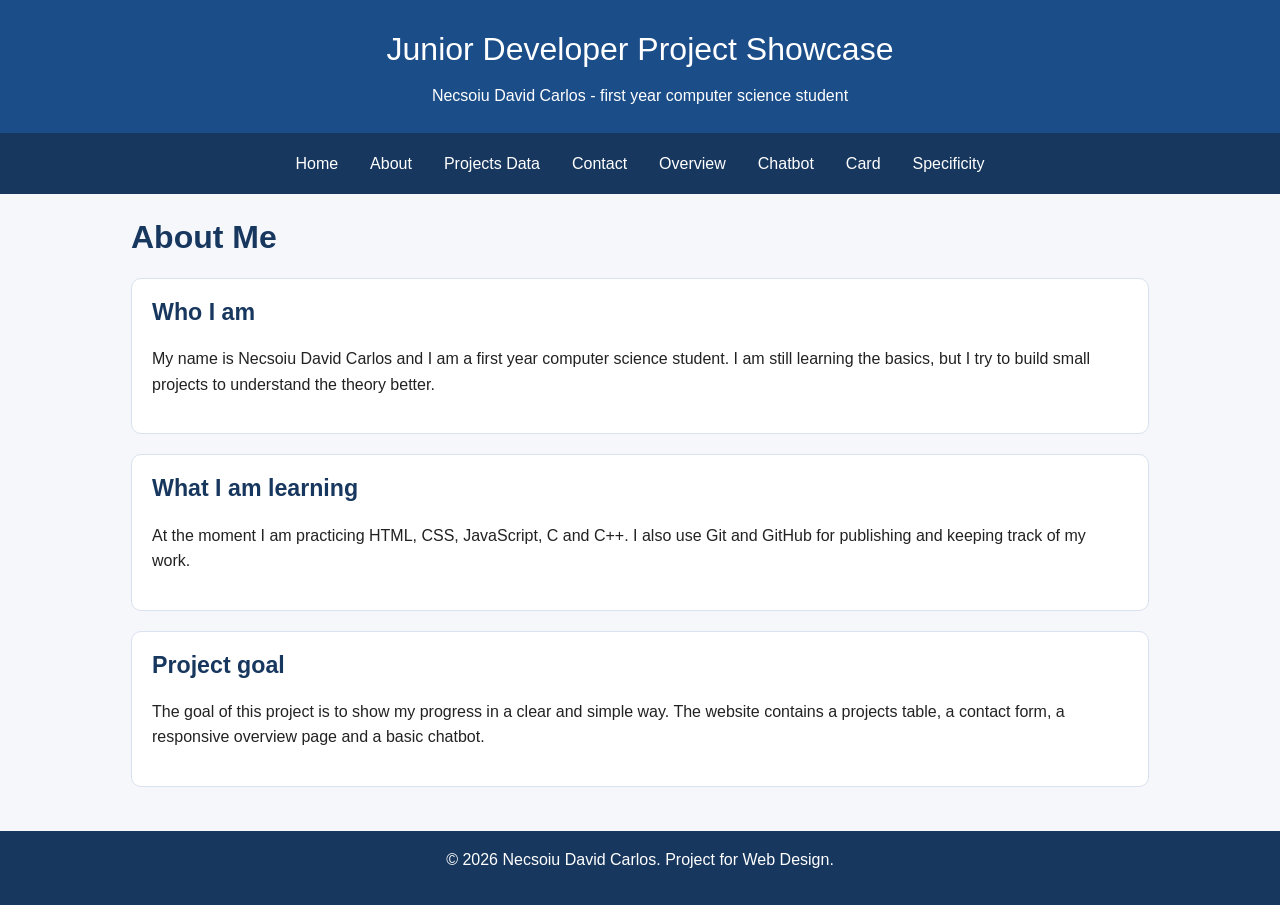
==== about.html @ 691c3e6f "hw3" ====
<!doctype html>
<html lang="en">
<head>
  <meta charset="UTF-8">
  <meta name="viewport" content="width=device-width, initial-scale=1.0">
  <title>About - Junior Developer Showcase</title>
  <link rel="stylesheet" href="styles.css">
</head>
<body>
  <a href="#main-content" class="skip-link">Skip to main content</a>

  <header>
    <p class="site-title">Junior Developer Project Showcase</p>
    <p class="site-subtitle">Necsoiu David Carlos - first year computer science student</p>
  </header>

  <nav aria-label="Main navigation">
    <ul>
      <li><a href="index.html">Home</a></li>
      <li><a href="about.html">About</a></li>
      <li><a href="data.html">Projects Data</a></li>
      <li><a href="contact.html">Contact</a></li>
      <li><a href="overview.html">Overview</a></li>
      <li><a href="chatbot.html">Chatbot</a></li>
      <li><a href="card.html">Card</a></li>
      <li><a href="specificity.html">Specificity</a></li>
    </ul>
  </nav>

  <main id="main-content">
    <h1>About Me</h1>

    <section>
      <h2>Who I am</h2>
      <p>My name is Necsoiu David Carlos and I am a first year computer science student. I am still learning the basics, but I try to build small projects to understand the theory better.</p>
    </section>

    <section>
      <h2>What I am learning</h2>
      <p>At the moment I am practicing HTML, CSS, JavaScript, C and C++. I also use Git and GitHub for publishing and keeping track of my work.</p>
    </section>

    <section>
      <h2>Project goal</h2>
      <p>The goal of this project is to show my progress in a clear and simple way. The website contains a projects table, a contact form, a responsive overview page and a basic chatbot.</p>
    </section>
  </main>

  <footer>
    <p>&copy; 2026 Necsoiu David Carlos. Project for Web Design.</p>
  </footer>
</body>
</html>
---- styles.css ----
* {
  box-sizing: border-box;
}

body {
  margin: 0;
  font-family: Arial, Helvetica, sans-serif;
  line-height: 1.6;
  color: #222222;
  background-color: #f5f7fb;
}

.skip-link {
  position: absolute;
  left: -999px;
  top: 8px;
  background-color: #ffffff;
  color: #1b4d89;
  padding: 8px 12px;
  border: 2px solid #1b4d89;
}

.skip-link:focus {
  left: 8px;
  z-index: 10;
}

header {
  background-color: #1b4d89;
  color: #ffffff;
  padding: 24px 16px;
  text-align: center;
}

.site-title {
  margin: 0;
  font-size: 2rem;
}

.site-subtitle {
  margin: 8px 0 0;
}

nav {
  background-color: #17375e;
  padding: 10px;
}

nav ul {
  list-style: none;
  margin: 0;
  padding: 0;
  display: flex;
  flex-wrap: wrap;
  justify-content: center;
  gap: 8px;
}

nav a {
  color: #ffffff;
  text-decoration: none;
  padding: 8px 12px;
  border-radius: 6px;
  display: inline-block;
}

nav a:hover,
nav a:focus {
  background-color: #ffffff;
  color: #17375e;
}

main {
  max-width: 1050px;
  margin: 0 auto;
  padding: 24px 16px;
}

section,
.page-box {
  background-color: #ffffff;
  margin-bottom: 20px;
  padding: 20px;
  border-radius: 10px;
  border: 1px solid #d9e2ef;
}

h1,
h2,
h3 {
  color: #17375e;
  line-height: 1.2;
}

h1 {
  margin-top: 0;
  font-size: 2rem;
}

h2 {
  margin-top: 0;
  font-size: 1.45rem;
}

p {
  margin-top: 0;
}

ul {
  padding-left: 24px;
}

.button-link,
button {
  background-color: #1b4d89;
  color: #ffffff;
  border: none;
  border-radius: 6px;
  padding: 10px 14px;
  text-decoration: none;
  cursor: pointer;
  display: inline-block;
}

.button-link:hover,
.button-link:focus,
button:hover,
button:focus {
  background-color: #0f2f55;
}

.simple-grid {
  display: grid;
  grid-template-columns: 1fr;
  gap: 16px;
}

.project-card {
  border: 1px solid #d9e2ef;
  border-radius: 8px;
  padding: 16px;
  background-color: #fafcff;
}

.project-card.featured {
  border: 2px solid #1b4d89;
  background-color: #eef5ff;
}

.project-card:nth-child(even) {
  background-color: #f8fbff;
}

table {
  width: 100%;
  border-collapse: collapse;
  margin-top: 12px;
  background-color: #ffffff;
}

caption {
  font-weight: bold;
  margin-bottom: 8px;
  color: #17375e;
}

th,
td {
  border: 1px solid #c5d2e3;
  padding: 10px;
  text-align: left;
}

th {
  background-color: #1b4d89;
  color: #ffffff;
}

tbody tr:nth-child(even) {
  background-color: #eef5ff;
}

form {
  display: grid;
  gap: 16px;
}

fieldset {
  border: 1px solid #c5d2e3;
  border-radius: 8px;
  padding: 16px;
}

legend {
  font-weight: bold;
  color: #17375e;
}

label {
  display: block;
  margin-top: 10px;
  margin-bottom: 4px;
  font-weight: bold;
}

input,
select,
textarea {
  width: 100%;
  padding: 10px;
  border: 1px solid #9fb2c9;
  border-radius: 6px;
  font: inherit;
}

input:focus,
select:focus,
textarea:focus {
  outline: 3px solid #b9d7ff;
  border-color: #1b4d89;
}

textarea {
  min-height: 120px;
  resize: vertical;
}

.note {
  background-color: #fff8d8;
  border-left: 4px solid #d6a800;
  padding: 12px;
  border-radius: 6px;
}

.contact-list {
  padding-left: 0;
  list-style: none;
}

.contact-list li {
  margin-bottom: 8px;
}

.overview-layout {
  display: grid;
  grid-template-columns: 1fr;
  gap: 18px;
}

.profile-panel {
  background-color: #eef5ff;
}

.skills-list {
  display: flex;
  flex-wrap: wrap;
  gap: 8px;
  padding-left: 0;
  list-style: none;
}

.skills-list li {
  background-color: #e7edf6;
  padding: 8px 10px;
  border-radius: 20px;
}

.card-row {
  display: grid;
  grid-template-columns: 1fr;
  gap: 16px;
}

footer {
  background-color: #17375e;
  color: #ffffff;
  padding: 16px;
  text-align: center;
}

footer a {
  color: #ffffff;
}

@media (min-width: 700px) {
  .simple-grid {
    grid-template-columns: repeat(3, 1fr);
  }

  .overview-layout {
    grid-template-columns: 1fr 2fr;
  }

  .wide-section {
    grid-column: 1 / -1;
  }

  .card-row {
    grid-template-columns: repeat(2, 1fr);
  }
}

@media (min-width: 950px) {
  .card-row {
    grid-template-columns: repeat(4, 1fr);
  }
}

.hero-section {
  background: linear-gradient(135deg, #1b4d89, #3f7bc2);
  color: white;
  border-radius: 12px;
  padding: 30px;
  margin-bottom: 24px;
}

.hero-section h1 {
  color: white;
}

.error-message {
  color: #c40000;
  font-size: 0.9rem;
  margin-top: 4px;
}

.button-row {
  display: flex;
  gap: 12px;
  flex-wrap: wrap;
}

.table-wrapper {
  overflow-x: auto;
}

img {
  border-radius: 6px;
}

.project-card:hover {
  transform: translateY(-4px);
  transition: 0.2s ease;
}

button:focus,
a:focus,
input:focus,
textarea:focus,
select:focus {
  outline: 3px solid #ffbf47;
  outline-offset: 2px;
}
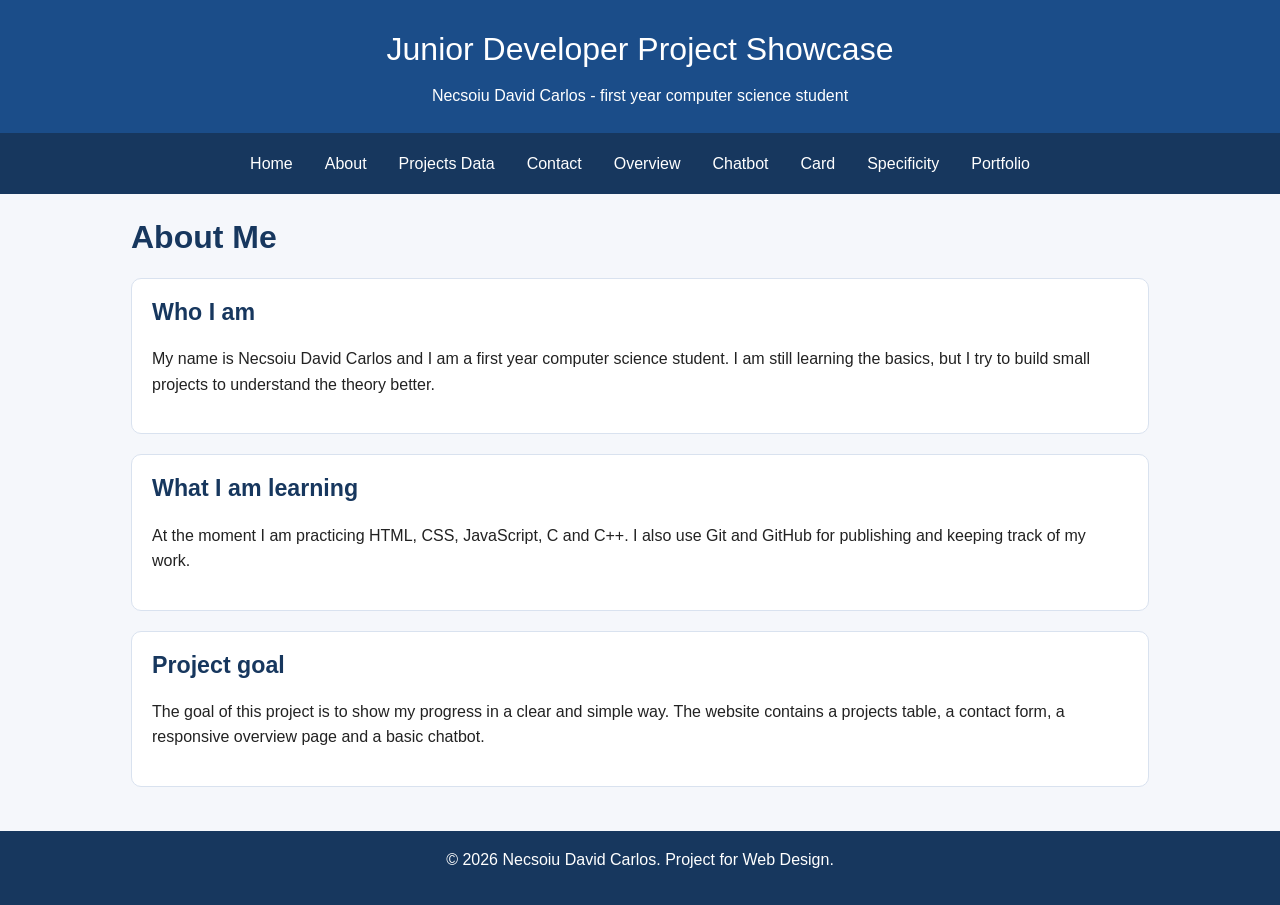
==== commit ab2521c4: "fin commit" ====
--- a/about.html
+++ b/about.html
@@ -14,19 +14,29 @@
     <p class="site-subtitle">Necsoiu David Carlos - first year computer science student</p>
   </header>
 
+
   <nav aria-label="Main navigation">
+
     <ul>
       <li><a href="index.html">Home</a></li>
+
       <li><a href="about.html">About</a></li>
+
       <li><a href="data.html">Projects Data</a></li>
+
       <li><a href="contact.html">Contact</a></li>
+
       <li><a href="overview.html">Overview</a></li>
+
       <li><a href="chatbot.html">Chatbot</a></li>
+
       <li><a href="card.html">Card</a></li>
+
       <li><a href="specificity.html">Specificity</a></li>
+
+      <li><a href="portfolio.html">Portfolio</a>
     </ul>
   </nav>
-
   <main id="main-content">
     <h1>About Me</h1>
 
